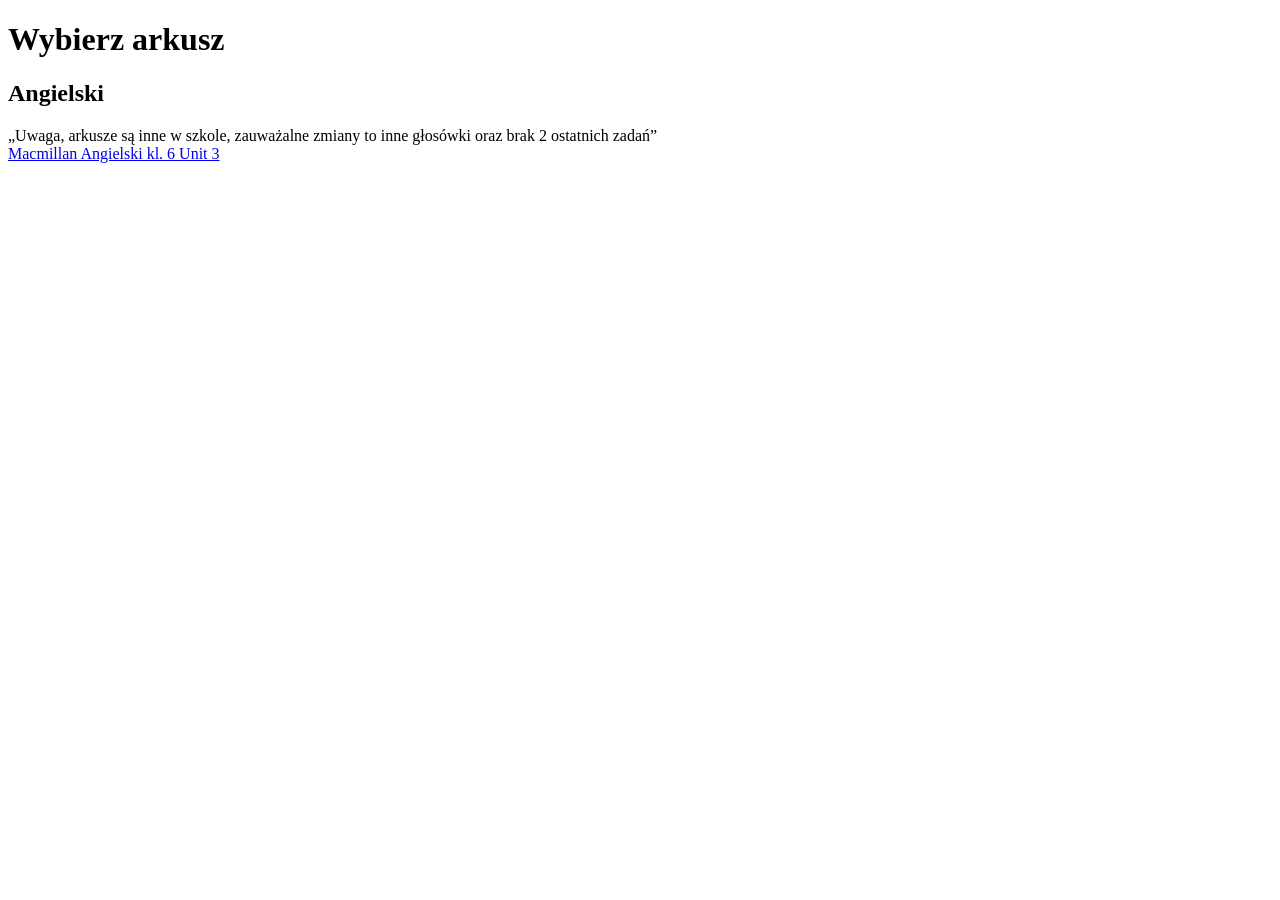
==== wybor_arkuszy.html @ a3b77734 "Add files via upload" ====
<!DOCTYPE html>
<html lang="pl">
<head>
    <meta charset="UTF-8">
    <title>Arkusze </title>
</head>
<body>

    <h1>Wybierz arkusz</h1>

    <h2>Angielski</h2>
    <q>Uwaga, arkusze są inne w szkole, zauważalne zmiany to inne głosówki oraz brak 2 ostatnich zadań</q>
    <br>
    <a href="arkusze/angielski_kl6_unit3.html"> Macmillan Angielski kl. 6 Unit 3</a>
</body>
</html>
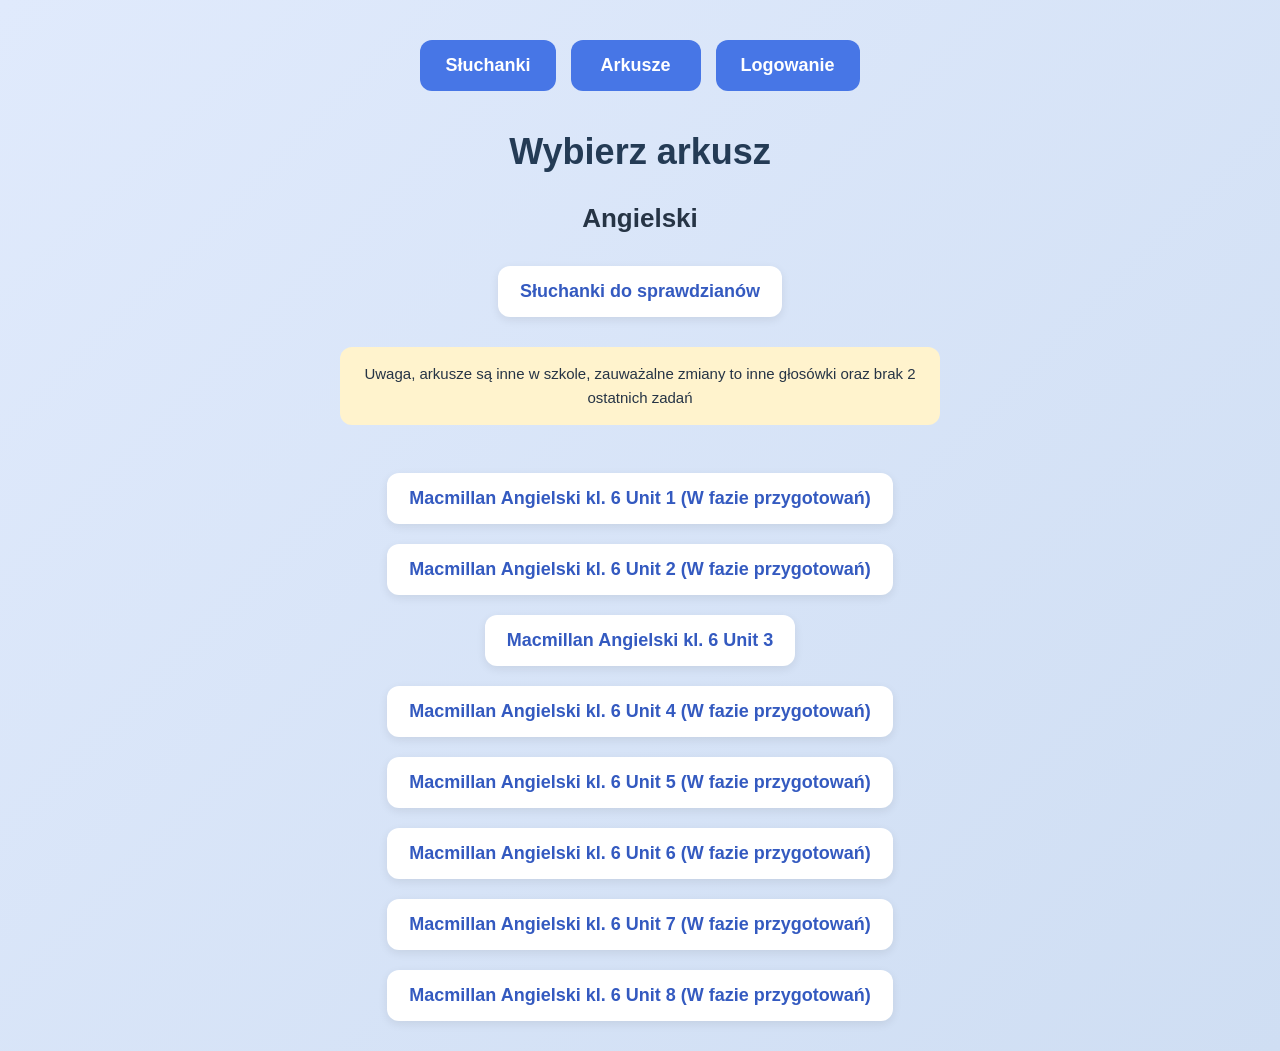
==== commit ec8ff183: "Add files via upload" ====
--- a/wybor_arkuszy.html
+++ b/wybor_arkuszy.html
@@ -2,15 +2,38 @@
 <html lang="pl">
 <head>
     <meta charset="UTF-8">
+    <meta name="viewport" content="width=device-width, initial-scale=1.0">
     <title>Arkusze </title>
+    <link rel="stylesheet" href="style.css">
 </head>
 <body>
-
+    <div class="navigation">
+        <a href="audio.html" class="nav-button">Słuchanki</a>
+        <a href="wybor_arkuszy.html" class="nav-button">Arkusze</a>
+        <a href="index.html" class="nav-button">Logowanie</a>
+    </div>
     <h1>Wybierz arkusz</h1>
 
     <h2>Angielski</h2>
-    <q>Uwaga, arkusze są inne w szkole, zauważalne zmiany to inne głosówki oraz brak 2 ostatnich zadań</q>
+    <a href="audio.html"> Słuchanki do sprawdzianów </a>
+    <br>
+    <p>Uwaga, arkusze są inne w szkole, zauważalne zmiany to inne głosówki oraz brak 2 ostatnich zadań</p>
+    <br>
+    <a href="notfound.html"> Macmillan Angielski kl. 6 Unit 1 (W fazie przygotowań)</a>
+    <br>
+    <a href="notfound.html"> Macmillan Angielski kl. 6 Unit 2 (W fazie przygotowań)</a>
     <br>
     <a href="arkusze/angielski_kl6_unit3.html"> Macmillan Angielski kl. 6 Unit 3</a>
+    <br>
+    <a href="notfound.html"> Macmillan Angielski kl. 6 Unit 4 (W fazie przygotowań)</a>
+    <br>
+    <a href="notfound.html"> Macmillan Angielski kl. 6 Unit 5 (W fazie przygotowań)</a>
+    <br>
+    <a href="notfound.html"> Macmillan Angielski kl. 6 Unit 6 (W fazie przygotowań)</a>
+    <br>
+    <a href="notfound.html"> Macmillan Angielski kl. 6 Unit 7 (W fazie przygotowań)</a>
+    <br>
+    <a href="notfound.html"> Macmillan Angielski kl. 6 Unit 8 (W fazie przygotowań)</a> 
+    <br>
 </body>
 </html>
--- a/style.css
+++ b/style.css
@@ -0,0 +1,138 @@
+/* USTAWIENIA OGÓLNE */
+* {
+    box-sizing: border-box;
+}
+
+body {
+    margin: 0;
+    padding: 20px;
+    min-height: 100vh;
+    font-family: Arial, sans-serif;
+    background: linear-gradient(135deg, #e0eafc, #cfdef3);
+    color: #263445;
+    text-align: center;
+}
+
+/* NAGŁÓWKI */
+h1 {
+    font-size: 36px;
+    margin: 40px 0 30px;
+    color: #243b55;
+}
+
+h2 {
+    font-size: 26px;
+    margin-top: 30px;
+}
+
+/* NAWIGACJA */
+.navigation {
+    display: flex;
+    flex-direction: row;
+    justify-content: center;
+    align-items: center;
+    flex-wrap: wrap;
+    gap: 15px;
+    width: 100%;
+    margin: 20px auto 30px;
+}
+
+.nav-button {
+    display: inline-block;
+    width: auto;
+    min-width: 130px;
+    padding: 15px 25px;
+    background: #4776e6;
+    color: white;
+    text-decoration: none;
+    border-radius: 12px;
+    font-weight: bold;
+    font-size: 18px;
+    transition: 0.2s;
+}
+
+.nav-button:hover {
+    background: #345ac0;
+    transform: scale(1.05);
+}
+
+/* LINKI DO ARKUSZY */
+a:not(.nav-button) {
+    display: inline-block;
+    width: auto;
+    max-width: 100%;
+    margin: 10px;
+    padding: 15px 22px;
+    background: white;
+    color: #345ac0;
+    text-decoration: none;
+    border-radius: 12px;
+    font-weight: bold;
+    font-size: 18px;
+    box-shadow: 0 3px 10px rgba(0, 0, 0, 0.08);
+    transition: 0.2s;
+}
+
+a:not(.nav-button):hover {
+    background: #4776e6;
+    color: white;
+}
+
+/* INFORMACJA */
+p {
+    max-width: 600px;
+    margin: 20px auto;
+    padding: 15px;
+    background: #fff3cd;
+    border-radius: 12px;
+    line-height: 1.6;
+    font-size: 15px;
+}
+
+/* TELEFONY */
+@media (max-width: 600px) {
+
+    body {
+        padding: 20px;
+        font-size: 20px;
+    }
+
+    h1 {
+        font-size: 38px;
+        margin: 35px 0;
+    }
+
+    h2 {
+        font-size: 32px;
+    }
+
+    p {
+        font-size: 19px;
+        line-height: 1.7;
+        padding: 20px;
+    }
+
+    /* Przyciski obok siebie */
+    .navigation {
+        display: flex;
+        flex-direction: row;
+        flex-wrap: wrap;
+        justify-content: center;
+        gap: 12px;
+    }
+
+    .nav-button {
+        font-size: 20px;
+        padding: 18px 22px;
+    }
+
+    /* Linki do arkuszy */
+    a:not(.nav-button) {
+        display: inline-block;
+        width: auto;
+        max-width: 100%;
+        margin: 10px 4px;
+        padding: 20px 15px;
+        font-size: 21px;
+    }
+}
